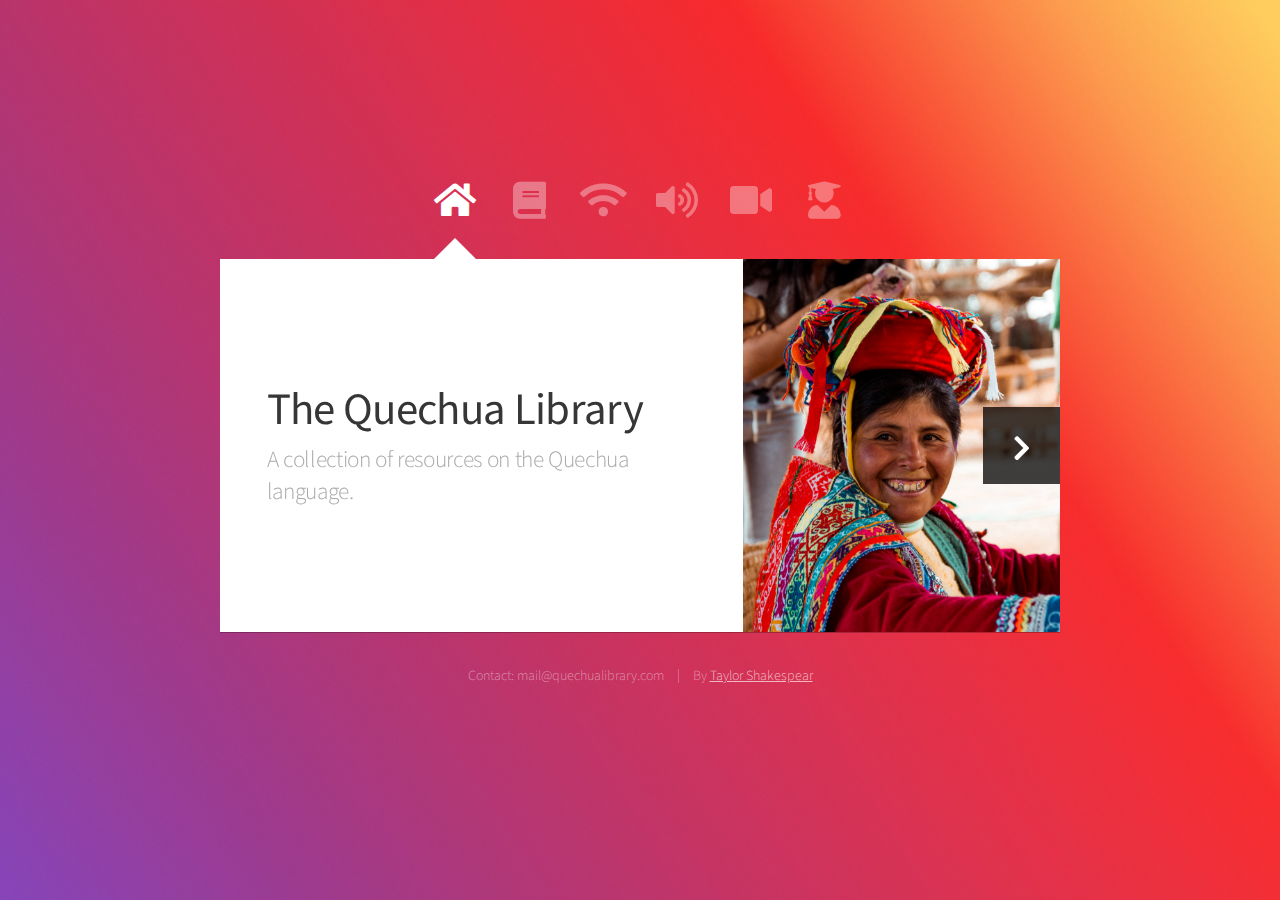
==== index.html @ fa604a19 "Add files via upload" ====
<!DOCTYPE HTML>
<!--
	Astral by HTML5 UP
	html5up.net | @ajlkn
	Free for personal and commercial use under the CCA 3.0 license (html5up.net/license)
-->
<html>
	<head>
		<title>The Quechua Library</title>
		<meta charset="utf-8" />
		<meta name="viewport" content="width=device-width, initial-scale=1, user-scalable=no" />
		<link rel="stylesheet" href="assets/css/main.css" />
		<noscript><link rel="stylesheet" href="assets/css/noscript.css" /></noscript>
	</head>
	<body class="is-preload">

		<!-- Wrapper-->
			<div id="wrapper">

				<!-- Nav -->
					<nav id="nav">
						<a href="#" class="icon solid fa-home"><span>Home</span></a>
						<a href="#books" class="icon solid fa-book"><span>Books</span></a>
						<a href="#websites" class="icon solid fa-wifi"><span>Websites</span></a>
						<a href="#audio" class="icon solid fa-volume-up"><span>Audio</span></a>
						<a href="#video" class="icon solid fa-video"><span>Video</span></a>
						<a href="#courses" class="icon solid fa-user-graduate"><span>Courses</span></a>
					</nav>

				<!-- Main -->
					<div id="main">

						<!-- Home -->
							<article id="home" class="panel intro">
								<header>
									<h1>The Quechua Library</h1>
									<p>A collection of resources on the Quechua language.</p>
								</header>
								<a href="#books" class="jumplink pic">
									<span class="arrow icon solid fa-chevron-right"><span>See my work</span></span>
									<img src="images/me.jpg" alt="" />
								</a>
							</article>

						<!-- Books -->
							<article id="books" class="panel">
								<header>
									<h2>Books</h2>
								</header>

								<!-- Dictionaries -->
								<h3>Dictionaries and Phrasebooks</h3>
								<p>
									<ul>
										<li>Lonely Planet Quechua Phrasebook & Dictionary 5 by Serafin M. Coronel-Molina</li>
											<p><a href="https://www.amazon.com/Lonely-Planet-Quechua-Phrasebook-Dictionary/dp/1786570912/ref=sr_1_5?dchild=1&keywords=quechua+language&qid=1628748980&sr=8-5">Amazon</a></p>
										<li>Quechua Spanish English Dictionary: A Hippocrene Trilingual Reference by Odi Gonzales, Christine Mladic Janney, and Emily Fjaellen Thompson</li>
											<p><a href="https://www.amazon.com/Quechua-Spanish-English-Dictionary-Hippocrene-Trilingual-Reference/dp/0781813549/ref=sr_1_2?dchild=1&keywords=quechua+language&qid=1628230783&sr=8-2">Amazon</a></p>
									</ul>
								</p>

								<!-- Textbooks -->
								<h3>Textbooks and Studies on the Language</h3>
								<p>
									<ul>
										<li>Aprende a hablar quechua: desde cero (Spanish Edition) by Mario Espinoza</li>
											<p><a href="https://www.amazon.com/APRENDE-HABLAR-QUECHUA-Desde-Spanish-ebook/dp/B08Y7K1Q4R/ref=sr_1_8?dchild=1&keywords=quechua+language&qid=1628748980&sr=8-8">Amazon</a></p>
										<li>Kawsay Vida: A Multimedia Quechua Course for Beginners and Beyond by Rosaleen Howard</li>
											<p><a href="https://www.amazon.com/s?k=quechua+language&ref=nb_sb_noss_1">Amazon</a> | <a href="https://utpress.utexas.edu/books/howkaw">UTPress</a> | <a href="https://www.barnesandnoble.com/w/kawsay-vida-rosaleen-howard/1114981192">Barnes & Noble</a> | <a href="https://www.ebay.com/sch/i.html?_from=R40&_trksid=p2047675.m570.l1313&_nkw=kawsay+vida&_sacat=0">eBay</a></p>
										<li>Quechua Cusqueño: Year One by Douglas Cooke</li>
											<p><a href="https://www.amazon.com/Quechua-Cusque%C3%B1o-Year-Douglas-Cooke/dp/B08MSQ3R9D/ref=sr_1_3?dchild=1&keywords=quechua+language&qid=1628748821&sr=8-3">Amazon</a></a></p>
										<li>Remaking Kichwa: Language and Indigenous Pluralism in Amazonian Ecuador (Bloomsbury Studies in Linguistic Antrhopology) by Michael Wroblewski</li>
											<p><a href="https://www.amazon.com/Remaking-Kichwa-Indigenous-Bloomsbury-Anthropology-ebook/dp/B08QTTQ9K9/ref=sr_1_7?dchild=1&keywords=quechua+language&qid=1628749443&sr=8-7">Amazon</a></p>
									</ul>
								</p>

								<!-- Books Written in Quechua -->
								<h3>Books Written in Quechua</h3>
								<p>
									<ul>
										<li>Signs, Songs, and Memory in the Andes: Translating Quechua Language and Culture by Regina Harrison</li>
											<p><a href="https://www.amazon.com/Signs-Songs-Memory-Andes-Translating/dp/0292776284/ref=cm_cr_arp_d_product_top?ie=UTF8">Amazon</a></p>
									</ul>
								</p>
							</article>

						<!-- Websites -->
							<article id="websites" class="panel">
								<header>
									<h2>Websites</h2>
								</header>
								<p>list of websites here. idk what categories...</p>
							</article>

							<!-- Audio -->
							<article id="audio" class="panel">
								<header>
									<h2>Audio</h2>
								</header>
								<h3>Podcasts</h3>
								<p>text</p>
								<h3>Interviews</h3>
							</article>

							<!-- Video -->
							<article id="video" class="panel">
								<header>
									<h2>Video</h2>
								</header>
								<h3>YouTube</h3>
								<p>text</p>
							</article>

							<!-- Courses -->
							<article id="courses" class="panel">
								<header>
									<h2>Courses</h2>
								</header>
								<h3>University Courses</h3>
								<p>List</p>
							</article>
					</div>

				<!-- Footer -->
					<div id="footer">
						<ul class="copyright">
							<li>Contact: mail@quechualibrary.com</li><li>By <a href="http://html5up.net">Taylor Shakespear</a></li>
						</ul>
					</div>

			</div>

		<!-- Scripts -->
			<script src="assets/js/jquery.min.js"></script>
			<script src="assets/js/browser.min.js"></script>
			<script src="assets/js/breakpoints.min.js"></script>
			<script src="assets/js/util.js"></script>
			<script src="assets/js/main.js"></script>

	</body>
</html>
---- assets/css/main.css ----
@import url("https://fonts.googleapis.com/css?family=Source+Sans+Pro:300,400,300italic,400italic");
@import url("fontawesome-all.min.css");

/*
	Astral by HTML5 UP
	html5up.net | @ajlkn
	Free for personal and commercial use under the CCA 3.0 license (html5up.net/license)
*/

html, body, div, span, applet, object,
iframe, h1, h2, h3, h4, h5, h6, p, blockquote,
pre, a, abbr, acronym, address, big, cite,
code, del, dfn, em, img, ins, kbd, q, s, samp,
small, strike, strong, sub, sup, tt, var, b,
u, i, center, dl, dt, dd, ol, ul, li, fieldset,
form, label, legend, table, caption, tbody,
tfoot, thead, tr, th, td, article, aside,
canvas, details, embed, figure, figcaption,
footer, header, hgroup, menu, nav, output, ruby,
section, summary, time, mark, audio, video {
	margin: 0;
	padding: 0;
	border: 0;
	font-size: 100%;
	font: inherit;
	vertical-align: baseline;}

article, aside, details, figcaption, figure,
footer, header, hgroup, menu, nav, section {
	display: block;}

body {
	line-height: 1;
}

ol, ul {
	list-style: none;
}

blockquote, q {
	quotes: none;
}

	blockquote:before, blockquote:after, q:before, q:after {
		content: '';
		content: none;
	}

table {
	border-collapse: collapse;
	border-spacing: 0;
}

body {
	-webkit-text-size-adjust: none;
}

mark {
	background-color: transparent;
	color: inherit;
}

input::-moz-focus-inner {
	border: 0;
	padding: 0;
}

input, select, textarea {
	-moz-appearance: none;
	-webkit-appearance: none;
	-ms-appearance: none;
	appearance: none;
}

/* Row */

	.row {
		display: flex;
		flex-wrap: wrap;
		box-sizing: border-box;
		align-items: stretch;
	}

		.row > * {
			box-sizing: border-box;
		}

		.row.gtr-uniform > * > :last-child {
			margin-bottom: 0;
		}

		.row.aln-left {
			justify-content: flex-start;
		}

		.row.aln-center {
			justify-content: center;
		}

		.row.aln-right {
			justify-content: flex-end;
		}

		.row.aln-top {
			align-items: flex-start;
		}

		.row.aln-middle {
			align-items: center;
		}

		.row.aln-bottom {
			align-items: flex-end;
		}

		.row > .imp {
			order: -1;
		}

		.row > .col-1 {
			width: 8.33333%;
		}

		.row > .off-1 {
			margin-left: 8.33333%;
		}

		.row > .col-2 {
			width: 16.66667%;
		}

		.row > .off-2 {
			margin-left: 16.66667%;
		}

		.row > .col-3 {
			width: 25%;
		}

		.row > .off-3 {
			margin-left: 25%;
		}

		.row > .col-4 {
			width: 33.33333%;
		}

		.row > .off-4 {
			margin-left: 33.33333%;
		}

		.row > .col-5 {
			width: 41.66667%;
		}

		.row > .off-5 {
			margin-left: 41.66667%;
		}

		.row > .col-6 {
			width: 50%;
		}

		.row > .off-6 {
			margin-left: 50%;
		}

		.row > .col-7 {
			width: 58.33333%;
		}

		.row > .off-7 {
			margin-left: 58.33333%;
		}

		.row > .col-8 {
			width: 66.66667%;
		}

		.row > .off-8 {
			margin-left: 66.66667%;
		}

		.row > .col-9 {
			width: 75%;
		}

		.row > .off-9 {
			margin-left: 75%;
		}

		.row > .col-10 {
			width: 83.33333%;
		}

		.row > .off-10 {
			margin-left: 83.33333%;
		}

		.row > .col-11 {
			width: 91.66667%;
		}

		.row > .off-11 {
			margin-left: 91.66667%;
		}

		.row > .col-12 {
			width: 100%;
		}

		.row > .off-12 {
			margin-left: 100%;
		}

		.row.gtr-0 {
			margin-top: 0em;
			margin-left: 0em;
		}

			.row.gtr-0 > * {
				padding: 0em 0 0 0em;
			}

			.row.gtr-0.gtr-uniform {
				margin-top: 0em;
			}

				.row.gtr-0.gtr-uniform > * {
					padding-top: 0em;
				}

		.row.gtr-25 {
			margin-top: -0.3125em;
			margin-left: -0.3125em;
		}

			.row.gtr-25 > * {
				padding: 0.3125em 0 0 0.3125em;
			}

			.row.gtr-25.gtr-uniform {
				margin-top: -0.3125em;
			}

				.row.gtr-25.gtr-uniform > * {
					padding-top: 0.3125em;
				}

		.row.gtr-50 {
			margin-top: -0.625em;
			margin-left: -0.625em;
		}

			.row.gtr-50 > * {
				padding: 0.625em 0 0 0.625em;
			}

			.row.gtr-50.gtr-uniform {
				margin-top: -0.625em;
			}

				.row.gtr-50.gtr-uniform > * {
					padding-top: 0.625em;
				}

		.row {
			margin-top: -1.25em;
			margin-left: -1.25em;
		}

			.row > * {
				padding: 1.25em 0 0 1.25em;
			}

			.row.gtr-uniform {
				margin-top: -1.25em;
			}

				.row.gtr-uniform > * {
					padding-top: 1.25em;
				}

		.row.gtr-150 {
			margin-top: -1.875em;
			margin-left: -1.875em;
		}

			.row.gtr-150 > * {
				padding: 1.875em 0 0 1.875em;
			}

			.row.gtr-150.gtr-uniform {
				margin-top: -1.875em;
			}

				.row.gtr-150.gtr-uniform > * {
					padding-top: 1.875em;
				}

		.row.gtr-200 {
			margin-top: -2.5em;
			margin-left: -2.5em;
		}

			.row.gtr-200 > * {
				padding: 2.5em 0 0 2.5em;
			}

			.row.gtr-200.gtr-uniform {
				margin-top: -2.5em;
			}

				.row.gtr-200.gtr-uniform > * {
					padding-top: 2.5em;
				}

		@media screen and (max-width: 1680px) {

			.row {
				display: flex;
				flex-wrap: wrap;
				box-sizing: border-box;
				align-items: stretch;
			}

				.row > * {
					box-sizing: border-box;
				}

				.row.gtr-uniform > * > :last-child {
					margin-bottom: 0;
				}

				.row.aln-left {
					justify-content: flex-start;
				}

				.row.aln-center {
					justify-content: center;
				}

				.row.aln-right {
					justify-content: flex-end;
				}

				.row.aln-top {
					align-items: flex-start;
				}

				.row.aln-middle {
					align-items: center;
				}

				.row.aln-bottom {
					align-items: flex-end;
				}

				.row > .imp-xlarge {
					order: -1;
				}

				.row > .col-1-xlarge {
					width: 8.33333%;
				}

				.row > .off-1-xlarge {
					margin-left: 8.33333%;
				}

				.row > .col-2-xlarge {
					width: 16.66667%;
				}

				.row > .off-2-xlarge {
					margin-left: 16.66667%;
				}

				.row > .col-3-xlarge {
					width: 25%;
				}

				.row > .off-3-xlarge {
					margin-left: 25%;
				}

				.row > .col-4-xlarge {
					width: 33.33333%;
				}

				.row > .off-4-xlarge {
					margin-left: 33.33333%;
				}

				.row > .col-5-xlarge {
					width: 41.66667%;
				}

				.row > .off-5-xlarge {
					margin-left: 41.66667%;
				}

				.row > .col-6-xlarge {
					width: 50%;
				}

				.row > .off-6-xlarge {
					margin-left: 50%;
				}

				.row > .col-7-xlarge {
					width: 58.33333%;
				}

				.row > .off-7-xlarge {
					margin-left: 58.33333%;
				}

				.row > .col-8-xlarge {
					width: 66.66667%;
				}

				.row > .off-8-xlarge {
					margin-left: 66.66667%;
				}

				.row > .col-9-xlarge {
					width: 75%;
				}

				.row > .off-9-xlarge {
					margin-left: 75%;
				}

				.row > .col-10-xlarge {
					width: 83.33333%;
				}

				.row > .off-10-xlarge {
					margin-left: 83.33333%;
				}

				.row > .col-11-xlarge {
					width: 91.66667%;
				}

				.row > .off-11-xlarge {
					margin-left: 91.66667%;
				}

				.row > .col-12-xlarge {
					width: 100%;
				}

				.row > .off-12-xlarge {
					margin-left: 100%;
				}

				.row.gtr-0 {
					margin-top: 0em;
					margin-left: 0em;
				}

					.row.gtr-0 > * {
						padding: 0em 0 0 0em;
					}

					.row.gtr-0.gtr-uniform {
						margin-top: 0em;
					}

						.row.gtr-0.gtr-uniform > * {
							padding-top: 0em;
						}

				.row.gtr-25 {
					margin-top: -0.3125em;
					margin-left: -0.3125em;
				}

					.row.gtr-25 > * {
						padding: 0.3125em 0 0 0.3125em;
					}

					.row.gtr-25.gtr-uniform {
						margin-top: -0.3125em;
					}

						.row.gtr-25.gtr-uniform > * {
							padding-top: 0.3125em;
						}

				.row.gtr-50 {
					margin-top: -0.625em;
					margin-left: -0.625em;
				}

					.row.gtr-50 > * {
						padding: 0.625em 0 0 0.625em;
					}

					.row.gtr-50.gtr-uniform {
						margin-top: -0.625em;
					}

						.row.gtr-50.gtr-uniform > * {
							padding-top: 0.625em;
						}

				.row {
					margin-top: -1.25em;
					margin-left: -1.25em;
				}

					.row > * {
						padding: 1.25em 0 0 1.25em;
					}

					.row.gtr-uniform {
						margin-top: -1.25em;
					}

						.row.gtr-uniform > * {
							padding-top: 1.25em;
						}

				.row.gtr-150 {
					margin-top: -1.875em;
					margin-left: -1.875em;
				}

					.row.gtr-150 > * {
						padding: 1.875em 0 0 1.875em;
					}

					.row.gtr-150.gtr-uniform {
						margin-top: -1.875em;
					}

						.row.gtr-150.gtr-uniform > * {
							padding-top: 1.875em;
						}

				.row.gtr-200 {
					margin-top: -2.5em;
					margin-left: -2.5em;
				}

					.row.gtr-200 > * {
						padding: 2.5em 0 0 2.5em;
					}

					.row.gtr-200.gtr-uniform {
						margin-top: -2.5em;
					}

						.row.gtr-200.gtr-uniform > * {
							padding-top: 2.5em;
						}

		}

		@media screen and (max-width: 1280px) {

			.row {
				display: flex;
				flex-wrap: wrap;
				box-sizing: border-box;
				align-items: stretch;
			}

				.row > * {
					box-sizing: border-box;
				}

				.row.gtr-uniform > * > :last-child {
					margin-bottom: 0;
				}

				.row.aln-left {
					justify-content: flex-start;
				}

				.row.aln-center {
					justify-content: center;
				}

				.row.aln-right {
					justify-content: flex-end;
				}

				.row.aln-top {
					align-items: flex-start;
				}

				.row.aln-middle {
					align-items: center;
				}

				.row.aln-bottom {
					align-items: flex-end;
				}

				.row > .imp-large {
					order: -1;
				}

				.row > .col-1-large {
					width: 8.33333%;
				}

				.row > .off-1-large {
					margin-left: 8.33333%;
				}

				.row > .col-2-large {
					width: 16.66667%;
				}

				.row > .off-2-large {
					margin-left: 16.66667%;
				}

				.row > .col-3-large {
					width: 25%;
				}

				.row > .off-3-large {
					margin-left: 25%;
				}

				.row > .col-4-large {
					width: 33.33333%;
				}

				.row > .off-4-large {
					margin-left: 33.33333%;
				}

				.row > .col-5-large {
					width: 41.66667%;
				}

				.row > .off-5-large {
					margin-left: 41.66667%;
				}

				.row > .col-6-large {
					width: 50%;
				}

				.row > .off-6-large {
					margin-left: 50%;
				}

				.row > .col-7-large {
					width: 58.33333%;
				}

				.row > .off-7-large {
					margin-left: 58.33333%;
				}

				.row > .col-8-large {
					width: 66.66667%;
				}

				.row > .off-8-large {
					margin-left: 66.66667%;
				}

				.row > .col-9-large {
					width: 75%;
				}

				.row > .off-9-large {
					margin-left: 75%;
				}

				.row > .col-10-large {
					width: 83.33333%;
				}

				.row > .off-10-large {
					margin-left: 83.33333%;
				}

				.row > .col-11-large {
					width: 91.66667%;
				}

				.row > .off-11-large {
					margin-left: 91.66667%;
				}

				.row > .col-12-large {
					width: 100%;
				}

				.row > .off-12-large {
					margin-left: 100%;
				}

				.row.gtr-0 {
					margin-top: 0em;
					margin-left: 0em;
				}

					.row.gtr-0 > * {
						padding: 0em 0 0 0em;
					}

					.row.gtr-0.gtr-uniform {
						margin-top: 0em;
					}

						.row.gtr-0.gtr-uniform > * {
							padding-top: 0em;
						}

				.row.gtr-25 {
					margin-top: -0.3125em;
					margin-left: -0.3125em;
				}

					.row.gtr-25 > * {
						padding: 0.3125em 0 0 0.3125em;
					}

					.row.gtr-25.gtr-uniform {
						margin-top: -0.3125em;
					}

						.row.gtr-25.gtr-uniform > * {
							padding-top: 0.3125em;
						}

				.row.gtr-50 {
					margin-top: -0.625em;
					margin-left: -0.625em;
				}

					.row.gtr-50 > * {
						padding: 0.625em 0 0 0.625em;
					}

					.row.gtr-50.gtr-uniform {
						margin-top: -0.625em;
					}

						.row.gtr-50.gtr-uniform > * {
							padding-top: 0.625em;
						}

				.row {
					margin-top: -1.25em;
					margin-left: -1.25em;
				}

					.row > * {
						padding: 1.25em 0 0 1.25em;
					}

					.row.gtr-uniform {
						margin-top: -1.25em;
					}

						.row.gtr-uniform > * {
							padding-top: 1.25em;
						}

				.row.gtr-150 {
					margin-top: -1.875em;
					margin-left: -1.875em;
				}

					.row.gtr-150 > * {
						padding: 1.875em 0 0 1.875em;
					}

					.row.gtr-150.gtr-uniform {
						margin-top: -1.875em;
					}

						.row.gtr-150.gtr-uniform > * {
							padding-top: 1.875em;
						}

				.row.gtr-200 {
					margin-top: -2.5em;
					margin-left: -2.5em;
				}

					.row.gtr-200 > * {
						padding: 2.5em 0 0 2.5em;
					}

					.row.gtr-200.gtr-uniform {
						margin-top: -2.5em;
					}

						.row.gtr-200.gtr-uniform > * {
							padding-top: 2.5em;
						}

		}

		@media screen and (max-width: 980px) {

			.row {
				display: flex;
				flex-wrap: wrap;
				box-sizing: border-box;
				align-items: stretch;
			}

				.row > * {
					box-sizing: border-box;
				}

				.row.gtr-uniform > * > :last-child {
					margin-bottom: 0;
				}

				.row.aln-left {
					justify-content: flex-start;
				}

				.row.aln-center {
					justify-content: center;
				}

				.row.aln-right {
					justify-content: flex-end;
				}

				.row.aln-top {
					align-items: flex-start;
				}

				.row.aln-middle {
					align-items: center;
				}

				.row.aln-bottom {
					align-items: flex-end;
				}

				.row > .imp-medium {
					order: -1;
				}

				.row > .col-1-medium {
					width: 8.33333%;
				}

				.row > .off-1-medium {
					margin-left: 8.33333%;
				}

				.row > .col-2-medium {
					width: 16.66667%;
				}

				.row > .off-2-medium {
					margin-left: 16.66667%;
				}

				.row > .col-3-medium {
					width: 25%;
				}

				.row > .off-3-medium {
					margin-left: 25%;
				}

				.row > .col-4-medium {
					width: 33.33333%;
				}

				.row > .off-4-medium {
					margin-left: 33.33333%;
				}

				.row > .col-5-medium {
					width: 41.66667%;
				}

				.row > .off-5-medium {
					margin-left: 41.66667%;
				}

				.row > .col-6-medium {
					width: 50%;
				}

				.row > .off-6-medium {
					margin-left: 50%;
				}

				.row > .col-7-medium {
					width: 58.33333%;
				}

				.row > .off-7-medium {
					margin-left: 58.33333%;
				}

				.row > .col-8-medium {
					width: 66.66667%;
				}

				.row > .off-8-medium {
					margin-left: 66.66667%;
				}

				.row > .col-9-medium {
					width: 75%;
				}

				.row > .off-9-medium {
					margin-left: 75%;
				}

				.row > .col-10-medium {
					width: 83.33333%;
				}

				.row > .off-10-medium {
					margin-left: 83.33333%;
				}

				.row > .col-11-medium {
					width: 91.66667%;
				}

				.row > .off-11-medium {
					margin-left: 91.66667%;
				}

				.row > .col-12-medium {
					width: 100%;
				}

				.row > .off-12-medium {
					margin-left: 100%;
				}

				.row.gtr-0 {
					margin-top: 0em;
					margin-left: 0em;
				}

					.row.gtr-0 > * {
						padding: 0em 0 0 0em;
					}

					.row.gtr-0.gtr-uniform {
						margin-top: 0em;
					}

						.row.gtr-0.gtr-uniform > * {
							padding-top: 0em;
						}

				.row.gtr-25 {
					margin-top: -0.3125em;
					margin-left: -0.3125em;
				}

					.row.gtr-25 > * {
						padding: 0.3125em 0 0 0.3125em;
					}

					.row.gtr-25.gtr-uniform {
						margin-top: -0.3125em;
					}

						.row.gtr-25.gtr-uniform > * {
							padding-top: 0.3125em;
						}

				.row.gtr-50 {
					margin-top: -0.625em;
					margin-left: -0.625em;
				}

					.row.gtr-50 > * {
						padding: 0.625em 0 0 0.625em;
					}

					.row.gtr-50.gtr-uniform {
						margin-top: -0.625em;
					}

						.row.gtr-50.gtr-uniform > * {
							padding-top: 0.625em;
						}

				.row {
					margin-top: -1.25em;
					margin-left: -1.25em;
				}

					.row > * {
						padding: 1.25em 0 0 1.25em;
					}

					.row.gtr-uniform {
						margin-top: -1.25em;
					}

						.row.gtr-uniform > * {
							padding-top: 1.25em;
						}

				.row.gtr-150 {
					margin-top: -1.875em;
					margin-left: -1.875em;
				}

					.row.gtr-150 > * {
						padding: 1.875em 0 0 1.875em;
					}

					.row.gtr-150.gtr-uniform {
						margin-top: -1.875em;
					}

						.row.gtr-150.gtr-uniform > * {
							padding-top: 1.875em;
						}

				.row.gtr-200 {
					margin-top: -2.5em;
					margin-left: -2.5em;
				}

					.row.gtr-200 > * {
						padding: 2.5em 0 0 2.5em;
					}

					.row.gtr-200.gtr-uniform {
						margin-top: -2.5em;
					}

						.row.gtr-200.gtr-uniform > * {
							padding-top: 2.5em;
						}

		}

		@media screen and (max-width: 736px) {

			.row {
				display: flex;
				flex-wrap: wrap;
				box-sizing: border-box;
				align-items: stretch;
			}

				.row > * {
					box-sizing: border-box;
				}

				.row.gtr-uniform > * > :last-child {
					margin-bottom: 0;
				}

				.row.aln-left {
					justify-content: flex-start;
				}

				.row.aln-center {
					justify-content: center;
				}

				.row.aln-right {
					justify-content: flex-end;
				}

				.row.aln-top {
					align-items: flex-start;
				}

				.row.aln-middle {
					align-items: center;
				}

				.row.aln-bottom {
					align-items: flex-end;
				}

				.row > .imp-small {
					order: -1;
				}

				.row > .col-1-small {
					width: 8.33333%;
				}

				.row > .off-1-small {
					margin-left: 8.33333%;
				}

				.row > .col-2-small {
					width: 16.66667%;
				}

				.row > .off-2-small {
					margin-left: 16.66667%;
				}

				.row > .col-3-small {
					width: 25%;
				}

				.row > .off-3-small {
					margin-left: 25%;
				}

				.row > .col-4-small {
					width: 33.33333%;
				}

				.row > .off-4-small {
					margin-left: 33.33333%;
				}

				.row > .col-5-small {
					width: 41.66667%;
				}

				.row > .off-5-small {
					margin-left: 41.66667%;
				}

				.row > .col-6-small {
					width: 50%;
				}

				.row > .off-6-small {
					margin-left: 50%;
				}

				.row > .col-7-small {
					width: 58.33333%;
				}

				.row > .off-7-small {
					margin-left: 58.33333%;
				}

				.row > .col-8-small {
					width: 66.66667%;
				}

				.row > .off-8-small {
					margin-left: 66.66667%;
				}

				.row > .col-9-small {
					width: 75%;
				}

				.row > .off-9-small {
					margin-left: 75%;
				}

				.row > .col-10-small {
					width: 83.33333%;
				}

				.row > .off-10-small {
					margin-left: 83.33333%;
				}

				.row > .col-11-small {
					width: 91.66667%;
				}

				.row > .off-11-small {
					margin-left: 91.66667%;
				}

				.row > .col-12-small {
					width: 100%;
				}

				.row > .off-12-small {
					margin-left: 100%;
				}

				.row.gtr-0 {
					margin-top: 0em;
					margin-left: 0em;
				}

					.row.gtr-0 > * {
						padding: 0em 0 0 0em;
					}

					.row.gtr-0.gtr-uniform {
						margin-top: 0em;
					}

						.row.gtr-0.gtr-uniform > * {
							padding-top: 0em;
						}

				.row.gtr-25 {
					margin-top: -0.3125em;
					margin-left: -0.3125em;
				}

					.row.gtr-25 > * {
						padding: 0.3125em 0 0 0.3125em;
					}

					.row.gtr-25.gtr-uniform {
						margin-top: -0.3125em;
					}

						.row.gtr-25.gtr-uniform > * {
							padding-top: 0.3125em;
						}

				.row.gtr-50 {
					margin-top: -0.625em;
					margin-left: -0.625em;
				}

					.row.gtr-50 > * {
						padding: 0.625em 0 0 0.625em;
					}

					.row.gtr-50.gtr-uniform {
						margin-top: -0.625em;
					}

						.row.gtr-50.gtr-uniform > * {
							padding-top: 0.625em;
						}

				.row {
					margin-top: -1.25em;
					margin-left: -1.25em;
				}

					.row > * {
						padding: 1.25em 0 0 1.25em;
					}

					.row.gtr-uniform {
						margin-top: -1.25em;
					}

						.row.gtr-uniform > * {
							padding-top: 1.25em;
						}

				.row.gtr-150 {
					margin-top: -1.875em;
					margin-left: -1.875em;
				}

					.row.gtr-150 > * {
						padding: 1.875em 0 0 1.875em;
					}

					.row.gtr-150.gtr-uniform {
						margin-top: -1.875em;
					}

						.row.gtr-150.gtr-uniform > * {
							padding-top: 1.875em;
						}

				.row.gtr-200 {
					margin-top: -2.5em;
					margin-left: -2.5em;
				}

					.row.gtr-200 > * {
						padding: 2.5em 0 0 2.5em;
					}

					.row.gtr-200.gtr-uniform {
						margin-top: -2.5em;
					}

						.row.gtr-200.gtr-uniform > * {
							padding-top: 2.5em;
						}

		}

/* Basic */

	html {
		box-sizing: border-box;
	}

	*, *:before, *:after {
		box-sizing: inherit;
	}

	body {
		background-image: url("images/overlay.png"), url("images/bg.jpg");
		background-repeat: repeat, no-repeat;
		background-size: auto, 100% 100%;
		background-attachment: fixed;
		overflow-y: scroll;
	}

		body.is-preload *, body.is-preload *:before, body.is-preload *:after {
			-moz-animation: none !important;
			-webkit-animation: none !important;
			-ms-animation: none !important;
			animation: none !important;
			-moz-transition: none !important;
			-webkit-transition: none !important;
			-ms-transition: none !important;
			transition: none !important;
		}

	body, input, textarea, select {
		font-family: 'Source Sans Pro', sans-serif;
		font-weight: 300;
		color: #777777;
		font-size: 20pt;
		line-height: 1.75em;
	}

		@media screen and (max-width: 1680px) {

			body, input, textarea, select {
				font-size: 15pt;
			}

		}

		@media screen and (max-width: 1280px) {

			body, input, textarea, select {
				font-size: 14pt;
			}

		}

		@media screen and (max-width: 736px) {

			body, input, textarea, select {
				font-size: 12pt;
			}

		}

		@media screen and (max-width: 360px) {

			body, input, textarea, select {
				font-size: 11pt;
			}

		}

	strong, b, h1, h2, h3, h4, h5, h6 {
		font-weight: 400;
		color: #363636;
	}

	h1 {
		font-size: 2.4em;
		letter-spacing: -0.015em;
	}

	h2 {
		font-size: 1.8em;
		letter-spacing: -0.015em;
	}

	h3, h4, h5, h6 {
		font-size: 1.25em;
		letter-spacing: -0.015em;
	}

	@media screen and (max-width: 736px) {

		h1 {
			font-size: 1.75em;
		}

		h2 {
			font-size: 1.375em;
		}

		h3, h4, h5, h6 {
			font-size: 1em;
		}

	}

	blockquote {
		border-left: solid 0.5em #ddd;
		padding: 1em 0 1em 2em;
		font-style: italic;
	}

	em, i {
		font-style: italic;
	}

	hr {
		border: 0;
		border-top: solid 1px #ddd;
		padding: 1.5em 0 0 0;
		margin: 1.75em 0 0 0;
	}

	sub {
		position: relative;
		top: 0.5em;
		font-size: 0.8em;
	}

	sup {
		position: relative;
		top: -0.5em;
		font-size: 0.8em;
	}

	br.clear {
		clear: both;
	}

	p, ul, ol, dl, table, blockquote, form {
		margin-bottom: 2em;
	}

/* Table */

	table {
		width: 100%;
	}

		table.default tbody tr {
			border-bottom: solid 1px #f4f4f4;
		}

		table.default td {
			padding: 0.5em 1em 0.5em 1em;
		}

		table.default th {
			text-align: left;
			font-weight: 400;
			padding: 0.5em 1em 0.5em 1em;
		}

		table.default thead {
			border-bottom: solid 2px #f4f4f4;
		}

/* Form */

	form label {
		display: block;
		font-weight: 400;
		color: #363636;
		margin: 0 0 1em 0;
	}

	form input[type="text"],
	form input[type="email"],
	form input[type="password"],
	form select,
	form textarea {
		-webkit-appearance: none;
		border: 0;
		background: #f4f4f4;
		padding: 0.75em;
		width: 100%;
		-moz-transition: background-color .25s ease-in-out;
		-webkit-transition: background-color .25s ease-in-out;
		-ms-transition: background-color .25s ease-in-out;
		transition: background-color .25s ease-in-out;
	}

		form input[type="text"]:focus,
		form input[type="email"]:focus,
		form input[type="password"]:focus,
		form select:focus,
		form textarea:focus {
			background: #f8f8f8;
		}

	form input[type="text"],
	form input[type="email"],
	form input[type="password"],
	form select {
		line-height: 1.35em;
	}

	form ::-webkit-input-placeholder {
		color: #999;
	}

	form :-moz-placeholder {
		color: #999;
	}

	form ::-moz-placeholder {
		color: #999;
	}

	form :-ms-input-placeholder {
		color: #999;
	}

/* Section/Article */

	section, article {
		margin-bottom: 3em;
	}

		section > :last-child, section:last-child, article > :last-child, article:last-child {
			margin-bottom: 0;
		}

	header {
		margin: 0 0 1.5em 0;
	}

		header > p {
			margin: 0.5em 0 0 0;
			color: #aaa;
		}

		@media screen and (max-width: 736px) {

			header {
				margin: 0 0 1em 0;
			}

		}

/* Image */

	.image {
		display: inline-block;
	}

		.image img {
			display: block;
			width: 100%;
		}

		.image.fit {
			display: block;
			width: 100%;
		}

		.image.featured {
			display: block;
			width: 100%;
			margin: 0 0 2em 0;
		}

		.image.left {
			float: left;
			margin: 0 2em 2em 0;
		}

		.image.centered {
			display: block;
			margin: 0 0 2em 0;
		}

			.image.centered img {
				margin: 0 auto;
				width: auto;
			}

/* Button */

	input[type="button"],
	input[type="submit"],
	input[type="reset"],
	button,
	.button {
		-moz-transition: background-color .25s ease-in-out;
		-webkit-transition: background-color .25s ease-in-out;
		-ms-transition: background-color .25s ease-in-out;
		transition: background-color .25s ease-in-out;
		-webkit-appearance: none;
		display: inline-block;
		background-color: #222222;
		color: #ffffff;
		border: 0;
		cursor: pointer;
		outline: 0;
		padding: 0.7em 1.5em 0.7em 1.5em;
	}

		input[type="button"]:hover,
		input[type="submit"]:hover,
		input[type="reset"]:hover,
		button:hover,
		.button:hover {
			background-color: #333333;
		}

		input[type="button"]:active,
		input[type="submit"]:active,
		input[type="reset"]:active,
		button:active,
		.button:active {
			background-color: #444444;
		}

		input[type="button"].alt,
		input[type="submit"].alt,
		input[type="reset"].alt,
		button.alt,
		.button.alt {
			background-color: #777777;
		}

			input[type="button"].alt:hover,
			input[type="submit"].alt:hover,
			input[type="reset"].alt:hover,
			button.alt:hover,
			.button.alt:hover {
				background-color: #888888;
			}

			input[type="button"].alt:active,
			input[type="submit"].alt:active,
			input[type="reset"].alt:active,
			button.alt:active,
			.button.alt:active {
				background-color: #999999;
			}

		input[type="button"].small,
		input[type="submit"].small,
		input[type="reset"].small,
		button.small,
		.button.small {
			font-size: 0.75em;
		}

		input[type="button"].large,
		input[type="submit"].large,
		input[type="reset"].large,
		button.large,
		.button.large {
			font-size: 1.25em;
			padding: 0.5em 1.25em 0.5em 1.25em;
		}

		input[type="button"].xlarge,
		input[type="submit"].xlarge,
		input[type="reset"].xlarge,
		button.xlarge,
		.button.xlarge {
			font-size: 1.5em;
			padding: 0.5em 1.25em 0.5em 1.25em;
		}

		@media screen and (max-width: 736px) {

			input[type="button"],
			input[type="submit"],
			input[type="reset"],
			button,
			.button {
				width: 100%;
			}

		}

/* List */

	ul {
		list-style: disc;
		padding-left: 1em;
	}

		ul li {
			padding-left: 0.5em;
		}

	ol {
		list-style: decimal;
		padding-left: 1.25em;
	}

		ol li {
			padding-left: 0.25em;
		}

/* Actions */

	ul.actions {
		list-style: none;
		padding-left: 0;
	}

		ul.actions li {
			display: inline-block;
			padding-left: 0;
			margin: 0 0 0 0.5em;
		}

			ul.actions li:first-child {
				margin-left: 0;
			}

		@media screen and (max-width: 736px) {

			ul.actions li {
				display: block;
				margin: 0.75em 0 0 0;
			}

				ul.actions li:first-child {
					margin-top: 0;
				}

		}

/* Icons */

	.icon {
		text-decoration: none;
		position: relative;
		text-decoration: none;
	}

		.icon:before {
			-moz-osx-font-smoothing: grayscale;
			-webkit-font-smoothing: antialiased;
			display: inline-block;
			font-style: normal;
			font-variant: normal;
			text-rendering: auto;
			line-height: 1;
			text-transform: none !important;
			font-family: 'Font Awesome 5 Free';
			font-weight: 400;
		}

		.icon.solid:before {
			font-weight: 900;
		}

		.icon.brands:before {
			font-family: 'Font Awesome 5 Brands';
		}

		.icon:before {
			line-height: inherit;
		}

		.icon > .label {
			display: none;
		}

/* Nav */

	#nav {
		text-align: center;
		height: 4.25em;
		cursor: default;
	}

		#nav a {
			position: relative;
			display: inline-block;
			color: #ffffff;
			width: 1em;
			height: 1em;
			line-height: 0.9em;
			font-size: 2.5em;
			margin: 0 0.25em 0 0.25em;
			opacity: 0.35;
			outline: 0;
			-moz-transition: opacity .25s ease-in-out;
			-webkit-transition: opacity .25s ease-in-out;
			-ms-transition: opacity .25s ease-in-out;
			transition: opacity .25s ease-in-out;
		}

			#nav a.icon:before {
				padding-right: 0;
			}

			#nav a:before {
				font-size: 0.8em;
			}

			#nav a:after {
				content: '';
				display: block;
				position: absolute;
				left: 50%;
				bottom: -0.75em;
				margin-left: -0.5em;
				border-bottom: solid 0em #ffffff;
				border-left: solid 0.5em transparent;
				border-right: solid 0.5em transparent;
				-moz-transition: border-bottom-width .25s ease-in-out;
				-webkit-transition: border-bottom-width .25s ease-in-out;
				-ms-transition: border-bottom-width .25s ease-in-out;
				transition: border-bottom-width .25s ease-in-out;
			}

			#nav a span {
				display: block;
				position: absolute;
				background: #222222;
				color: #ffffff;
				top: -2.75em;
				font-size: 0.3em;
				height: 2.25em;
				line-height: 2.25em;
				left: 50%;
				opacity: 0;
				-moz-transition: opacity .25s ease-in-out;
				-webkit-transition: opacity .25s ease-in-out;
				-ms-transition: opacity .25s ease-in-out;
				transition: opacity .25s ease-in-out;
				width: 5.5em;
				margin-left: -2.75em;
			}

				#nav a span:after {
					content: '';
					display: block;
					position: absolute;
					bottom: -0.4em;
					left: 50%;
					margin-left: -0.6em;
					border-top: solid 0.6em #222222;
					border-left: solid 0.6em transparent;
					border-right: solid 0.6em transparent;
				}

			#nav a:hover {
				opacity: 1.0;
			}

				#nav a:hover span {
					opacity: 1.0;
				}

			#nav a.active {
				opacity: 1.0;
			}

				#nav a.active:after {
					border-bottom-width: 0.5em;
				}

		@media screen and (max-width: 980px) {

			#nav a span {
				display: none;
			}

		}

/* Wrapper */

	#wrapper {
		width: 45em;
		margin: 0 auto;
		min-height: 100vh;
		max-width: 100%;
		padding: 4em 0;
		display: -moz-flex;
		display: -webkit-flex;
		display: -ms-flex;
		display: flex;
		-moz-flex-direction: column;
		-webkit-flex-direction: column;
		-ms-flex-direction: column;
		flex-direction: column;
		-moz-align-items: center;
		-webkit-align-items: center;
		-ms-align-items: center;
		align-items: center;
		-moz-justify-content: center;
		-webkit-justify-content: center;
		-ms-justify-content: center;
		justify-content: center;
		-moz-transition: opacity 1s ease-in-out;
		-webkit-transition: opacity 1s ease-in-out;
		-ms-transition: opacity 1s ease-in-out;
		transition: opacity 1s ease-in-out;
	}

		body.is-preload #wrapper {
			opacity: 0;
		}

		@media screen and (max-width: 1280px) {

			#wrapper {
				padding: 3em 0;
				max-width: calc(100% - 6em);
			}

		}

		@media screen and (max-width: 980px) {

			#wrapper {
				padding: 1.5em 0;
				max-width: calc(100% - 8em);
			}

		}

		@media screen and (max-width: 736px) {

			#wrapper {
				padding: 1em 0;
				max-width: calc(100% - 2em);
			}

		}

		@media screen and (max-width: 360px) {

			#wrapper {
				padding: 1em 0;
				max-width: 100%;
			}

		}

/* Main */

	#main {
		position: relative;
		overflow: hidden;
		width: 100%;
		background: #ffffff;
		box-shadow: 0px 1px 0px 0px rgba(0, 0, 0, 0.25);
		-moz-transition: min-height 0.5s ease-in-out, max-height 0.5s ease-in-out;
		-webkit-transition: min-height 0.5s ease-in-out, max-height 0.5s ease-in-out;
		-ms-transition: min-height 0.5s ease-in-out, max-height 0.5s ease-in-out;
		transition: min-height 0.5s ease-in-out, max-height 0.5s ease-in-out;
	}

		#main > .panel {
			-moz-transition: opacity 0.25s ease-in-out;
			-webkit-transition: opacity 0.25s ease-in-out;
			-ms-transition: opacity 0.25s ease-in-out;
			transition: opacity 0.25s ease-in-out;
			margin-bottom: 0;
			position: relative;
			padding: 3.5em 2.5em 2.5em 2.5em;
			width: 100%;
		}

			#main > .panel.inactive {
				opacity: 0;
			}

			@media screen and (max-width: 736px) {

				#main > .panel {
					padding: 2em 1.5em 1.5em 1.5em;
				}

			}

			#main > .panel.intro {
				padding: 0;
				height: 20em;
				display: -moz-flex;
				display: -webkit-flex;
				display: -ms-flex;
				display: flex;
				-moz-flex-direction: row;
				-webkit-flex-direction: row;
				-ms-flex-direction: row;
				flex-direction: row;
				-moz-align-items: center;
				-webkit-align-items: center;
				-ms-align-items: center;
				align-items: center;
			}

				#main > .panel.intro .pic {
					text-decoration: none;
					position: relative;
					-moz-flex-grow: 0;
					-webkit-flex-grow: 0;
					-ms-flex-grow: 0;
					flex-grow: 0;
					-moz-flex-shrink: 0;
					-webkit-flex-shrink: 0;
					-ms-flex-shrink: 0;
					flex-shrink: 0;
					width: 17em;
					height: 100%;
				}

					#main > .panel.intro .pic:before {
						content: '';
						position: absolute;
						top: 0;
						left: 0;
						background: url("images/overlay.png");
						width: 100%;
						height: 100%;
						z-index: 1;
					}

					#main > .panel.intro .pic img {
						position: relative;
						display: block;
						position: absolute;
						top: 0;
						left: 0;
						width: 100%;
						height: 100%;
						-moz-object-fit: cover;
						-webkit-object-fit: cover;
						-ms-object-fit: cover;
						object-fit: cover;
						-moz-object-position: center;
						-webkit-object-position: center;
						-ms-object-position: center;
						object-position: center;
					}

					#main > .panel.intro .pic .arrow {
						display: block;
						position: absolute;
						right: 0;
						top: 50%;
						margin-top: -1.375em;
						width: 2.75em;
						height: 2.75em;
						background: #000;
						background: rgba(0, 0, 0, 0.75);
						color: #ffffff;
						text-align: center;
						line-height: 2.75em;
						font-size: 1.5em;
						z-index: 1;
						-moz-transition: width .15s ease-in-out, padding-right .15s ease-in-out;
						-webkit-transition: width .15s ease-in-out, padding-right .15s ease-in-out;
						-ms-transition: width .15s ease-in-out, padding-right .15s ease-in-out;
						transition: width .15s ease-in-out, padding-right .15s ease-in-out;
					}

						#main > .panel.intro .pic .arrow:before {
							position: relative;
							padding-right: 0;
							top: 0.125em;
						}

						#main > .panel.intro .pic .arrow span {
							display: block;
							text-indent: -9999px;
						}

					#main > .panel.intro .pic:hover .arrow {
						width: 3em;
						padding-right: 0.25em;
					}

				#main > .panel.intro header {
					-moz-flex-grow: 1;
					-webkit-flex-grow: 1;
					-ms-flex-grow: 1;
					flex-grow: 1;
					-moz-flex-shrink: 1;
					-webkit-flex-shrink: 1;
					-ms-flex-shrink: 1;
					flex-shrink: 1;
					padding: 3.5em 2.5em;
					margin-bottom: 0;
					width: 100%;
				}

					#main > .panel.intro header h1 {
						line-height: 1.25em;
						margin-bottom: 0;
					}

					#main > .panel.intro header p {
						letter-spacing: -0.015em;
						font-size: 1.25em;
						margin: 0.25em 0 0 0;
					}

				@media screen and (max-width: 980px) {

					#main > .panel.intro {
						-moz-flex-direction: column;
						-webkit-flex-direction: column;
						-ms-flex-direction: column;
						flex-direction: column;
						height: auto;
					}

						#main > .panel.intro .pic {
							height: 25em;
							width: 100%;
						}

						#main > .panel.intro header {
							padding: 4em;
							text-align: center;
						}

				}

				@media screen and (max-width: 736px) {

					#main > .panel.intro .pic {
						height: 20em;
					}

					#main > .panel.intro header {
						padding: 2.75em 2em 2.5em 2em;
					}

						#main > .panel.intro header p {
							font-size: 1em;
							margin: 0.25em 0 0 0;
						}

				}

/* Footer */

	#footer {
		color: rgba(255, 255, 255, 0.45);
		text-align: center;
		padding: 2em 0 0 0;
		font-size: 0.75em;
	}

		#footer a {
			color: #ddd;
			color: rgba(255, 255, 255, 0.65);
			-moz-transition: color .25s ease-in-out;
			-webkit-transition: color .25s ease-in-out;
			-ms-transition: color .25s ease-in-out;
			transition: color .25s ease-in-out;
		}

			#footer a:hover {
				color: white;
			}

		#footer .copyright {
			list-style: none;
			padding-left: 0;
		}

			#footer .copyright li {
				display: inline-block;
				padding-left: 1em;
				margin-left: 1em;
				border-left: solid 1px rgba(255, 255, 255, 0.25);
				line-height: 1;
			}

				#footer .copyright li:first-child {
					padding-left: 0;
					margin-left: 0;
					border-left: 0;
				}

		@media screen and (max-width: 736px) {

			#footer .copyright li {
				padding-left: 0.5em;
				margin-left: 0.5em;
			}

		}
---- assets/css/noscript.css ----
/*
	Astral by HTML5 UP
	html5up.net | @ajlkn
	Free for personal and commercial use under the CCA 3.0 license (html5up.net/license)
*/

/* Wrapper */

	#wrapper {
		opacity: 1 !important;
	}

/* Nav */

	#nav a {
		opacity: 1.0;
	}

		#nav a:before, #nav a:after {
			display: none;
		}

		#nav a span {
			top: 0;
			opacity: 1.0;
		}

			#nav a span:after {
				display: none;
			}

/* Main */

	#main {
		background: none;
		box-shadow: none;
	}

		#main > .panel {
			background: #ffffff;
			margin-bottom: 2em;
		}

			#main > .panel:last-child {
				margin-bottom: 0;
			}
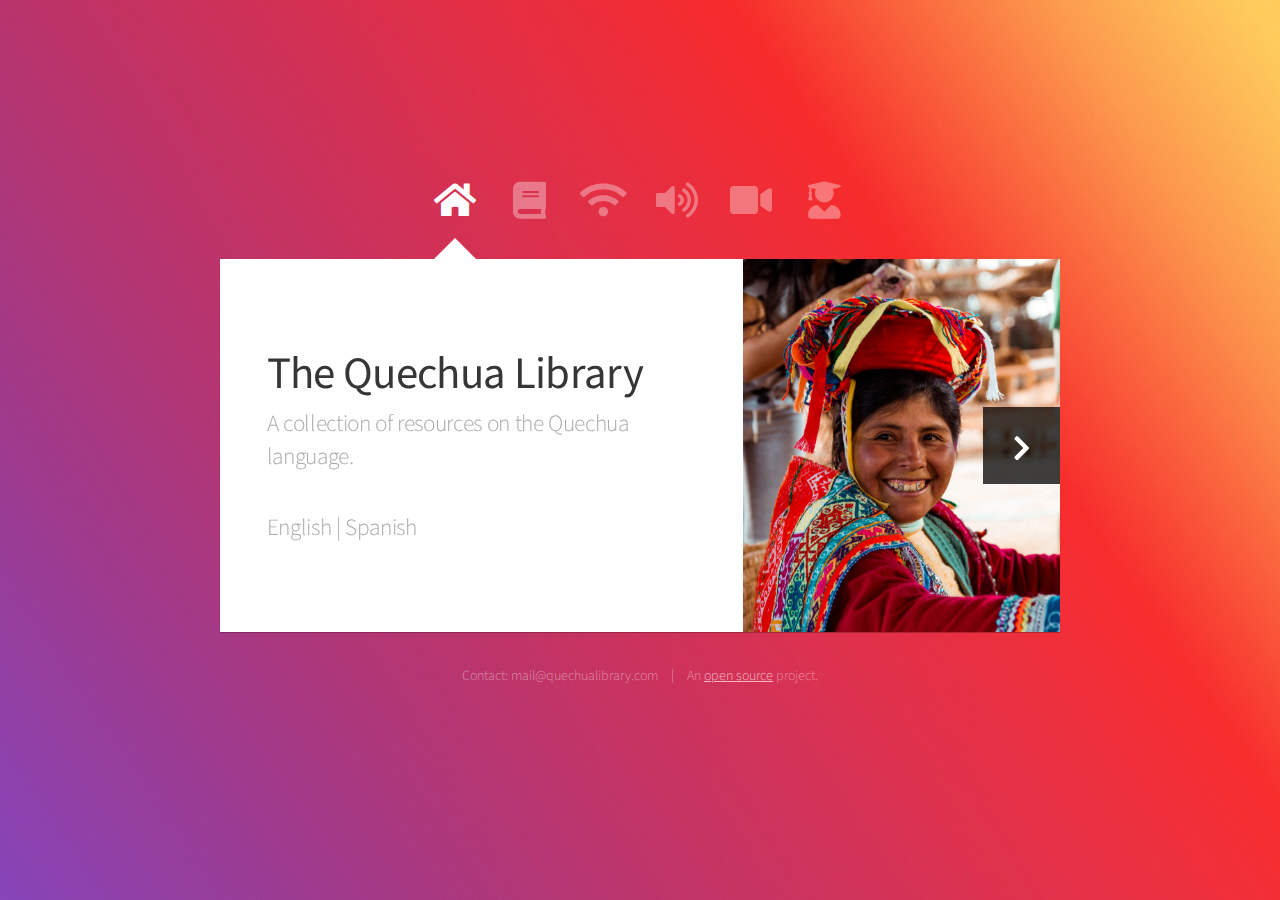
==== commit cd4597c2: "updated website text" ====
--- a/index.html
+++ b/index.html
@@ -35,6 +35,8 @@
 								<header>
 									<h1>The Quechua Library</h1>
 									<p>A collection of resources on the Quechua language.</p>
+									<br>
+									<p>English | Spanish</p>
 								</header>
 								<a href="#books" class="jumplink pic">
 									<span class="arrow icon solid fa-chevron-right"><span>See my work</span></span>
@@ -89,7 +91,7 @@
 								<header>
 									<h2>Websites</h2>
 								</header>
-								<p>list of websites here. idk what categories...</p>
+								<p>list of websites here.</p>
 							</article>
 
 							<!-- Audio -->
@@ -100,6 +102,8 @@
 								<h3>Podcasts</h3>
 								<p>text</p>
 								<h3>Interviews</h3>
+								<p>text</p>
+								<h3>Other Audio Clips</h3>
 							</article>
 
 							<!-- Video -->
@@ -124,7 +128,7 @@
 				<!-- Footer -->
 					<div id="footer">
 						<ul class="copyright">
-							<li>Contact: mail@quechualibrary.com</li><li>By <a href="http://html5up.net">Taylor Shakespear</a></li>
+							<li>Contact: mail@quechualibrary.com</li><li>An <a href="http://html5up.net">open source</a> project.</li>
 						</ul>
 					</div>
 
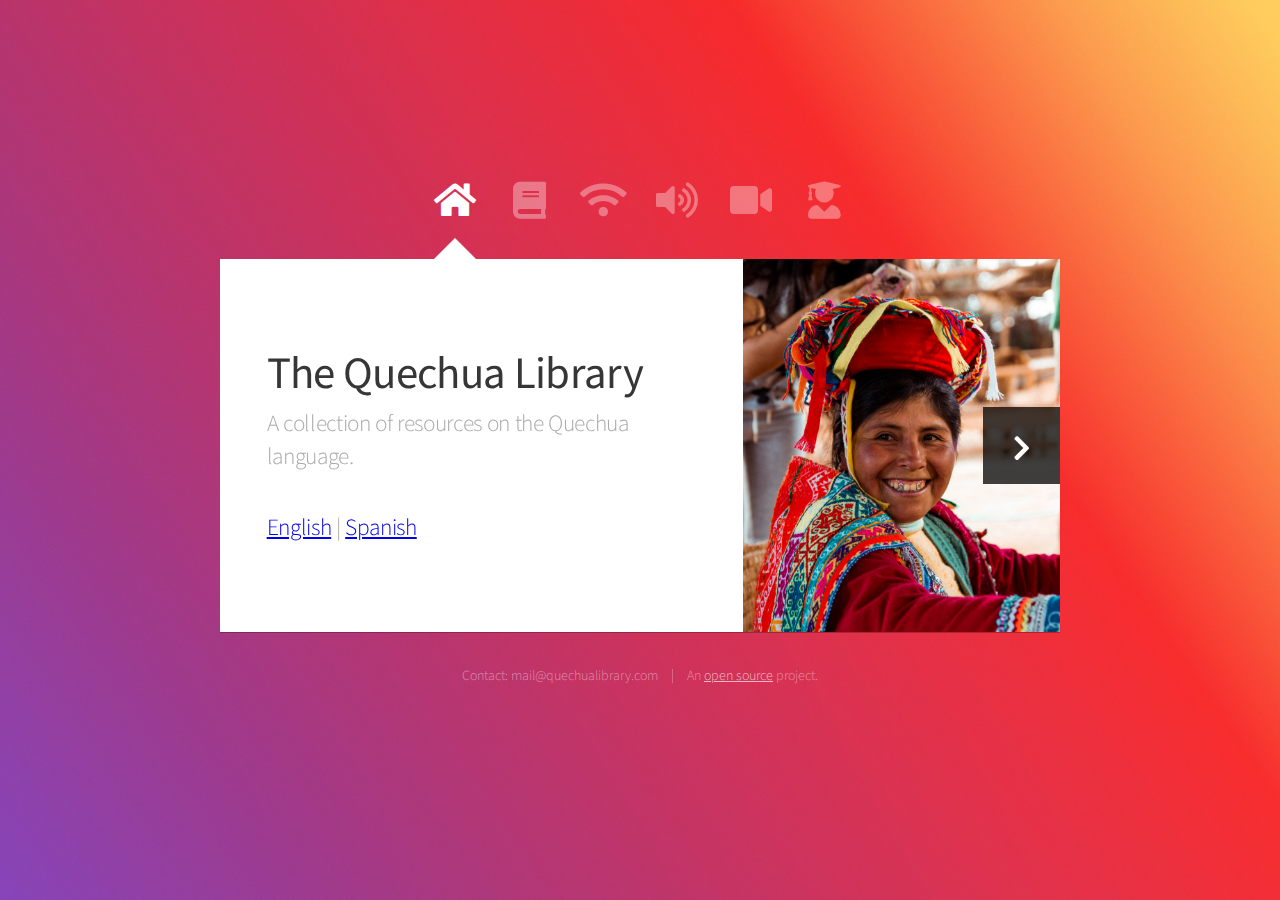
==== commit 863add3d: "Added a podcast and Bible audios to both English and Spanish pages" ====
--- a/index.html
+++ b/index.html
@@ -36,10 +36,10 @@
 									<h1>The Quechua Library</h1>
 									<p>A collection of resources on the Quechua language.</p>
 									<br>
-									<p>English | Spanish</p>
+									<p><a href="index.html">English</a> | <a href="spanish.html">Spanish</a></p>
 								</header>
 								<a href="#books" class="jumplink pic">
-									<span class="arrow icon solid fa-chevron-right"><span>See my work</span></span>
+									<span class="arrow icon solid fa-chevron-right"><span>See resources</span></span>
 									<img src="images/me.jpg" alt="" />
 								</a>
 							</article>
@@ -100,10 +100,30 @@
 									<h2>Audio</h2>
 								</header>
 								<h3>Podcasts</h3>
-								<p>text</p>
+								<p>
+									<ul>
+										<li>Rimasun - Quechua Language Podcasts</li>
+										<p><a href="https://player.fm/series/rimasun-quechua-language-podcasts">PlayerFM</a></p>
+									</ul>
+								</p>
 								<h3>Interviews</h3>
 								<p>text</p>
-								<h3>Other Audio Clips</h3>
+								<h3>Bible Recordings in Quechua</h3>
+								<p>
+									<ul>
+										<li>Cajamarca Bible</li>
+										<p><a href="https://player.fm/series/quechua-cajamarca-biblia-quechua-cajamarca-bible-1514557">PlayerFM</a></p>
+										<li>Eastern Apurimac Bible</li>
+										<p><a href="https://player.fm/series/quechua-del-este-de-apurmac-biblia-quechua-eastern-apurimac-bible-1515715">PlayerFM</a></p>										
+										<li>Huallaga Huánuco Bible</li>
+										<p><a href="https://player.fm/series/quechua-huallaga-hunuco-biblia-quechua-huallaga-hunuco-bible-1515372">PlayerFM</a></p>
+										<li>Southern Bolivian Bible</li>
+										<p><a href="https://player.fm/series/quechua-zona-sur-de-bolivia-dramatizada-2004-edicin-quechua-southern-bolivian-bible-dramatized-1517444">PlayerFM</a></p>
+										<li>Southern Pastaza Bible</li>
+										<p><a href="https://player.fm/series/quechua-del-sur-pastaza-biblia-quechua-southern-pastaza-bible-1515158">PlayerFM</a></p>
+									</ul>
+								</p>
+								<h3>Other Audio Recordings</h3>
 							</article>
 
 							<!-- Video -->
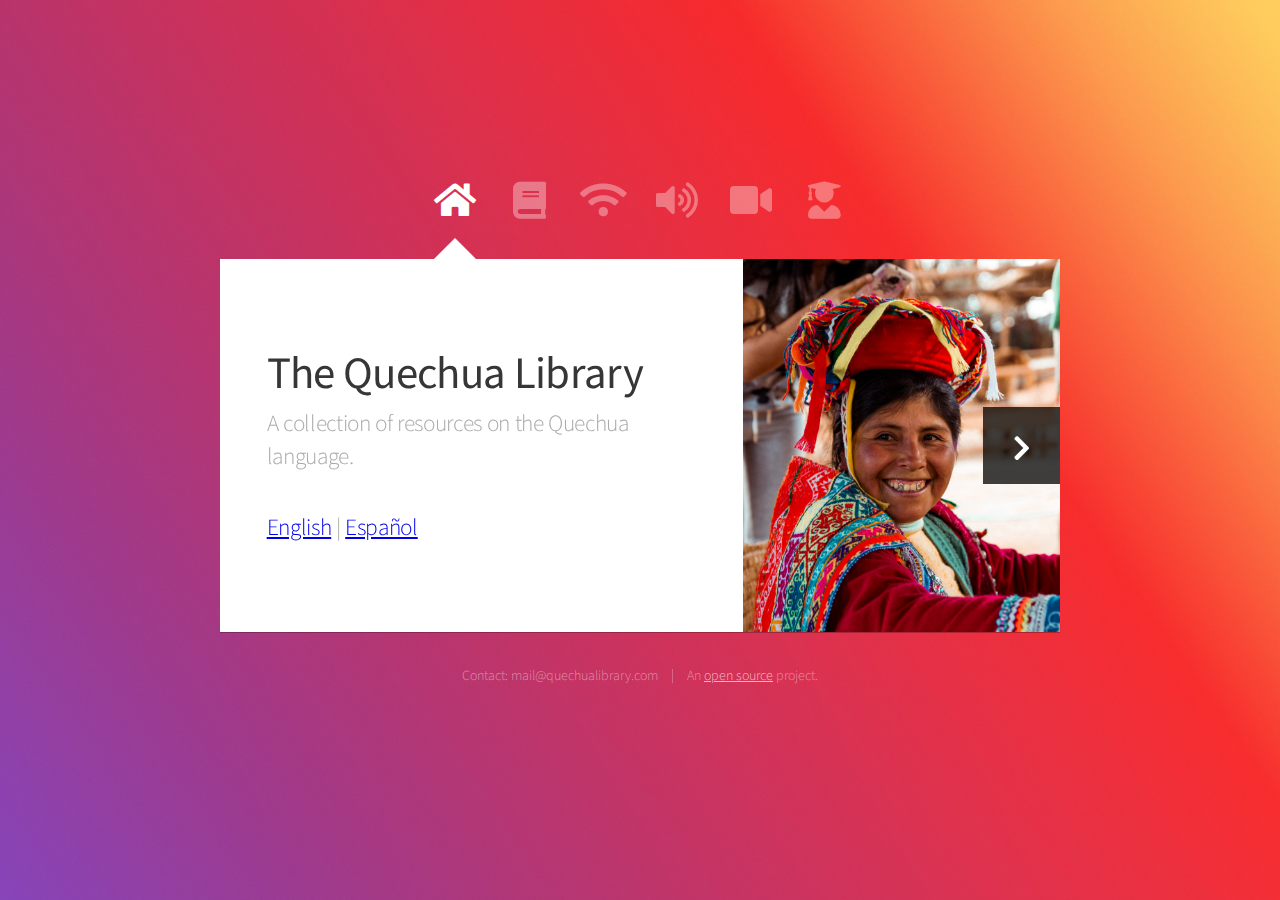
==== commit 0caa5b12: "adjusted html" ====
--- a/index.html
+++ b/index.html
@@ -1,9 +1,5 @@
 <!DOCTYPE HTML>
-<!--
-	Astral by HTML5 UP
-	html5up.net | @ajlkn
-	Free for personal and commercial use under the CCA 3.0 license (html5up.net/license)
--->
+
 <html>
 	<head>
 		<title>The Quechua Library</title>
@@ -36,7 +32,7 @@
 									<h1>The Quechua Library</h1>
 									<p>A collection of resources on the Quechua language.</p>
 									<br>
-									<p><a href="index.html">English</a> | <a href="spanish.html">Spanish</a></p>
+									<p><a href="index.html">English</a> | <a href="spanish.html">Español</a></p>
 								</header>
 								<a href="#books" class="jumplink pic">
 									<span class="arrow icon solid fa-chevron-right"><span>See resources</span></span>
@@ -143,12 +139,30 @@
 								<h3>University Courses</h3>
 								<p>List</p>
 							</article>
+
+							<!-- Open Source Project About -->
+							<article id="project" class="panel">
+								<header>
+									<h2>The Project</h2>
+								</header>
+								<p>The Quechua Library is an open source project with the goal of creating a large directory of Quechua language resources
+									for learners, speakers, and anyone else with an interest in the language.
+								</p>
+								<p>
+									As the project is open source, anyone can contribute and help make the website and its contents bigger and better!
+									If you would like to get involved with the project you can visit the project <a href="https://github.com/poetsec/quechua-library">repository</a>
+									on GitHub,
+									or get in contact with the project's maintainer by sending an email to mail@quechualibrary.com.
+								</p>
+								<h3>Contributors</h3>
+								<p>Taylor Shakespear (maintainer) <a href="https://github.com/poetsec">@poetsec</a></p>
+							</article>
 					</div>
 
 				<!-- Footer -->
 					<div id="footer">
 						<ul class="copyright">
-							<li>Contact: mail@quechualibrary.com</li><li>An <a href="http://html5up.net">open source</a> project.</li>
+							<li>Contact: mail@quechualibrary.com</li><li>An <a href="#project">open source</a> project.</li>
 						</ul>
 					</div>
 
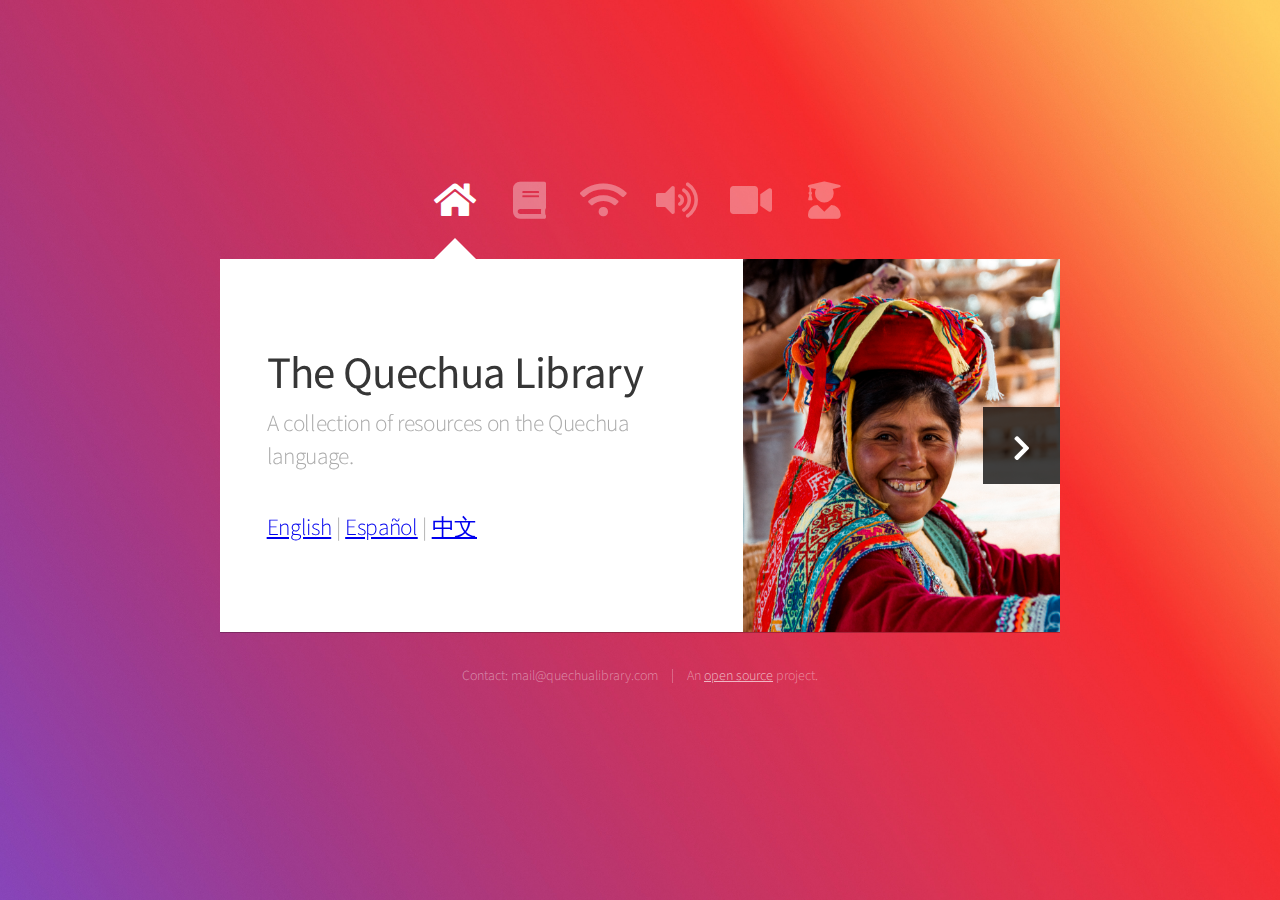
==== commit dc9ce0cd: "added Chinese template" ====
--- a/index.html
+++ b/index.html
@@ -32,7 +32,7 @@
 									<h1>The Quechua Library</h1>
 									<p>A collection of resources on the Quechua language.</p>
 									<br>
-									<p><a href="index.html">English</a> | <a href="spanish.html">Español</a></p>
+									<p><a href="index.html">English</a> | <a href="spanish.html">Español</a> | <a href="chinese-simplified.html">中文</a></p>
 								</header>
 								<a href="#books" class="jumplink pic">
 									<span class="arrow icon solid fa-chevron-right"><span>See resources</span></span>
@@ -69,6 +69,8 @@
 											<p><a href="https://www.amazon.com/Quechua-Cusque%C3%B1o-Year-Douglas-Cooke/dp/B08MSQ3R9D/ref=sr_1_3?dchild=1&keywords=quechua+language&qid=1628748821&sr=8-3">Amazon</a></a></p>
 										<li>Remaking Kichwa: Language and Indigenous Pluralism in Amazonian Ecuador (Bloomsbury Studies in Linguistic Antrhopology) by Michael Wroblewski</li>
 											<p><a href="https://www.amazon.com/Remaking-Kichwa-Indigenous-Bloomsbury-Anthropology-ebook/dp/B08QTTQ9K9/ref=sr_1_7?dchild=1&keywords=quechua+language&qid=1628749443&sr=8-7">Amazon</a></p>
+										<li>Qayna, Kunan, Paqarin. Una Introducción Práctica al Quechua Chanca</li>
+										<p><a href="https://repositorio.pucp.edu.pe/index/handle/123456789/134454">Pontificia Universidad Católica del Perú</a></p>
 									</ul>
 								</p>
 
@@ -87,7 +89,10 @@
 								<header>
 									<h2>Websites</h2>
 								</header>
-								<p>list of websites here.</p>
+								<ul>
+									<li>So You Want to Learn Quechua?</li>
+									<p><a href="https://www.quechua.org.uk/Eng/Main/i_LEARN.HTM">www.quechua.org.uk</a></p>
+								</ul>
 							</article>
 
 							<!-- Audio -->
@@ -96,17 +101,14 @@
 									<h2>Audio</h2>
 								</header>
 								<h3>Podcasts</h3>
-								<p>
-									<ul>
-										<li>Rimasun - Quechua Language Podcasts</li>
-										<p><a href="https://player.fm/series/rimasun-quechua-language-podcasts">PlayerFM</a></p>
-									</ul>
-								</p>
+								<ul>
+									<li>Rimasun - Quechua Language Podcasts</li>
+									<p><a href="https://player.fm/series/rimasun-quechua-language-podcasts">PlayerFM</a></p>
+								</ul>
 								<h3>Interviews</h3>
 								<p>text</p>
 								<h3>Bible Recordings in Quechua</h3>
-								<p>
-									<ul>
+								<ul>
 										<li>Cajamarca Bible</li>
 										<p><a href="https://player.fm/series/quechua-cajamarca-biblia-quechua-cajamarca-bible-1514557">PlayerFM</a></p>
 										<li>Eastern Apurimac Bible</li>
@@ -117,8 +119,7 @@
 										<p><a href="https://player.fm/series/quechua-zona-sur-de-bolivia-dramatizada-2004-edicin-quechua-southern-bolivian-bible-dramatized-1517444">PlayerFM</a></p>
 										<li>Southern Pastaza Bible</li>
 										<p><a href="https://player.fm/series/quechua-del-sur-pastaza-biblia-quechua-southern-pastaza-bible-1515158">PlayerFM</a></p>
-									</ul>
-								</p>
+								</ul>
 								<h3>Other Audio Recordings</h3>
 							</article>
 
@@ -128,7 +129,17 @@
 									<h2>Video</h2>
 								</header>
 								<h3>YouTube</h3>
-								<p>text</p>
+									<ul>
+										<li>Quechua Estudio</li>
+										<p><a href="https://www.youtube.com/c/QuechuaEstudio">YouTube</a></p>
+										<li>Dilo en Quechua</li>
+										<p><a href="https://www.youtube.com/channel/UCSRYszzm4YPsGHl_1nSrkTA">YouTube</a></p>
+										<li>Peru Arte Andino</li>
+										<p><a href="https://www.youtube.com/c/Per%C3%BAArteAndino">YouTube</a></p>
+										
+										<li>MAGGY_MSG - Reacciones a música en Quechua</li>
+										<p><a href="https://www.youtube.com/channel/UCcELy4CQ5bP51dxV3GIK7KQ">YouTube</a></p>
+									</ul>
 							</article>
 
 							<!-- Courses -->
@@ -136,8 +147,39 @@
 								<header>
 									<h2>Courses</h2>
 								</header>
+								<h3>Online Courses</h3>
+								<ul>
+									<li>Cudoo Quechua Online Course</li>
+									<p><a href="https://cudoo.com/courses/quechua-online-course-level-1/">Cudoo</a></p>
+									<li>Vaneos Quechua Course</li>
+									<p><a href="https://www.vanenos.com/en/others/quechua-language-introduction/">Vanenos</a></p>
+									<li>Quechua Courses on Memrise</li>
+									<a href="https://app.memrise.com/courses/english/quechua/">Memrise</a>
+								</ul>
+								<h3>Teachers and Tutors</h3>
+								<ul>
+									<li>Language Heritage Online Quechua Teachers</li>
+									<p><a href="https://languageheritage.com/selectedlanguage/quechua/">Language Heritage</a></p>
+								</ul>
 								<h3>University Courses</h3>
-								<p>List</p>
+								<ul>
+									<li>Quechua at OSU</li>
+									<p><a href="https://sppo.osu.edu/undergraduate/quechua">The Ohio State University</a></p>
+									<li>Quechua, Center for Latin American and Caribbean Studies at Indiana University</li>
+									<p><a href="https://clacs.indiana.edu/languages/quechua.html">Indiana University Bloomington</a></p>
+									<li>Quechua Language Program, Center for Latin American & Caribbean Studies</li>
+									<p><a href="https://ii.umich.edu/lacs/students/language-programs/quechua.html">University of Michigan</a></p>
+									<li>Quechua Language Study at NYU</li>
+									<p><a href="https://as.nyu.edu/content/nyu-as/as/research-centers/clacs/quechua/quechua-language-study.html">New York University</a></p>
+									<li>Quechua/Kichwa Language Program at UCLA</li>
+									<p><a href="https://www.spanport.ucla.edu/undergraduate/languages-offered/quechua-language-program/">University of California, Los Angeles</a></p>
+									<li>The Quechua Learning Community at OSU</li>
+									<p><a href="https://u.osu.edu/quechua/">The Ohio State University</a></p>
+									<li>Study Quechua at Penn</li>
+									<p><a href="https://web.sas.upenn.edu/quechua/study-quechua/">University of Pennsylvania</a></p>
+									<li>University of Pittsburgh Less-Commonly-Taught Languages Center</li>
+									<p><a href="http://lctl.pitt.edu/languages/quechua">University of Pittsburgh</a></p>
+								</ul>
 							</article>
 
 							<!-- Open Source Project About -->
@@ -156,6 +198,7 @@
 								</p>
 								<h3>Contributors</h3>
 								<p>Taylor Shakespear (maintainer) <a href="https://github.com/poetsec">@poetsec</a></p>
+								<p>Travis Hellman <a href="https://github.com/PupkinLangford">@PupkinLangford</a></p>
 							</article>
 					</div>
 
@@ -176,4 +219,4 @@
 			<script src="assets/js/main.js"></script>
 
 	</body>
-</html>+</html>
